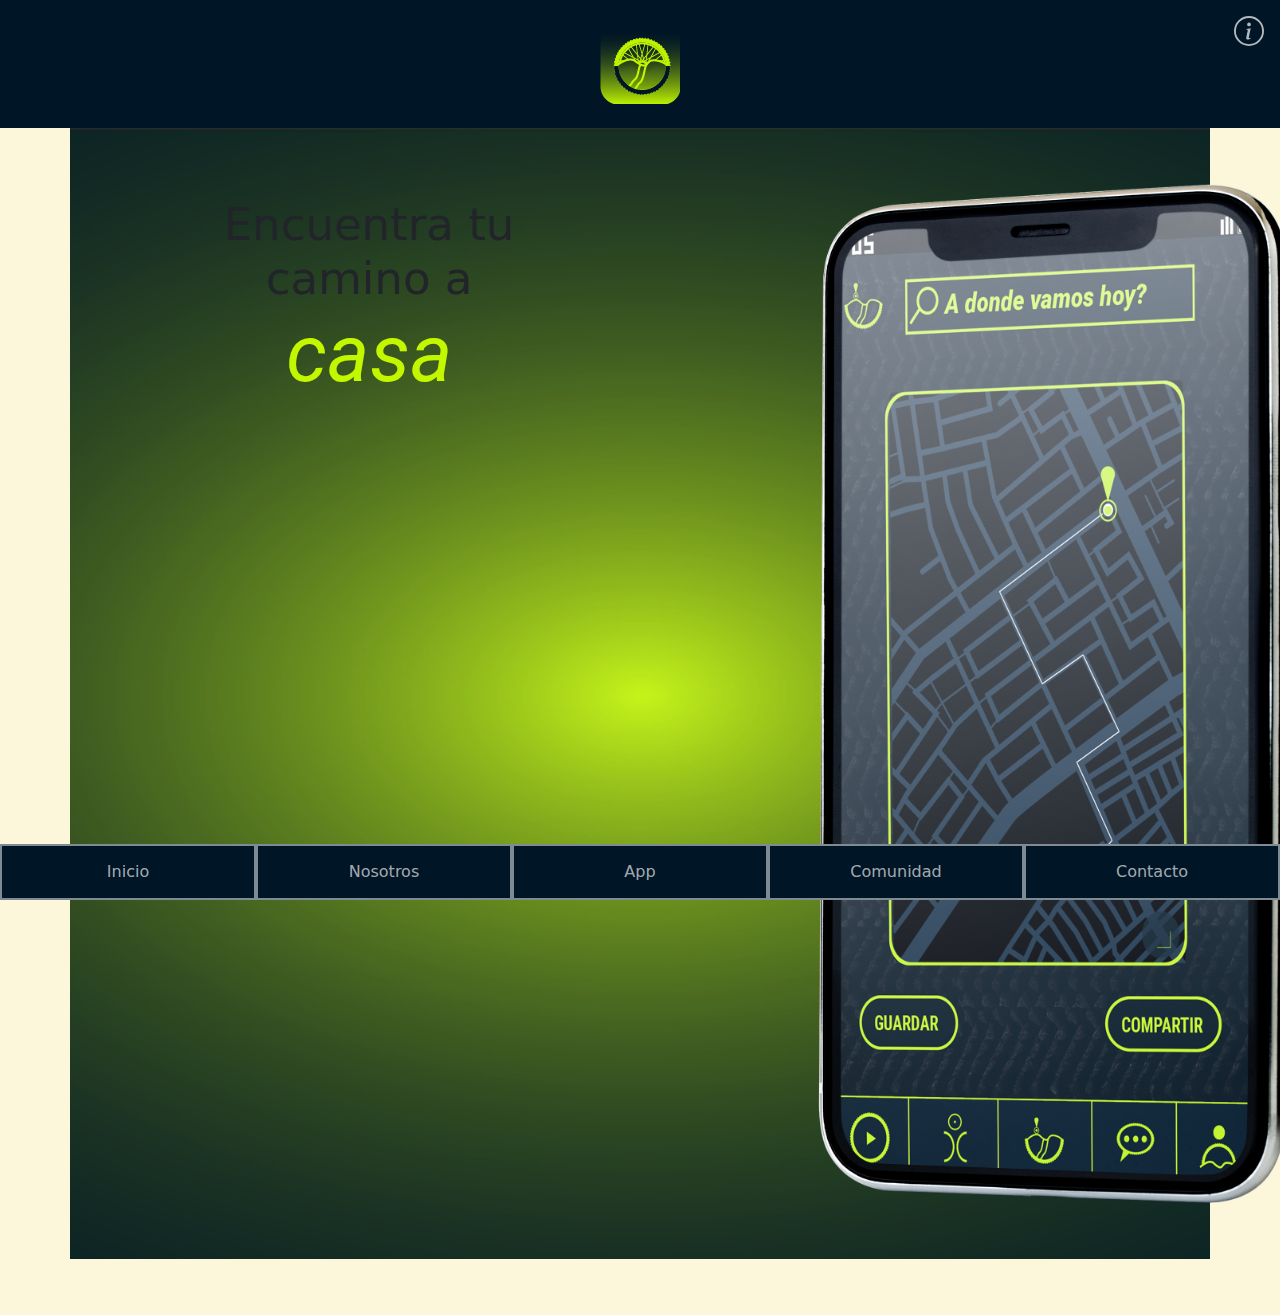
==== app/index.html @ 3211eb98 "Add files via upload" ====
<!DOCTYPE html>
<html lang="es">

<head>
    <meta charset="UTF-8">
    <meta name="viewport" content="width=device-width, initial-scale=1.0">
    <title>Benjamin Miguens</title>

    <link rel="stylesheet" href="css/bootstrap.css">
    <link rel="stylesheet" href="css/styles.css">
    <link rel="preconnect" href="https://fonts.googleapis.com">
    <link rel="preconnect" href="https://fonts.gstatic.com" crossorigin>
    <link href="https://fonts.googleapis.com/css2?family=Playfair+Display:wght@400;700&display=swap" rel="stylesheet">
</head>

<body>

    <header class="container-fluid bg-header py-4">
        <h1 id="logo">AllRIde</h1>
        <a href="#" id="info" data-bs-toggle="modal" data-bs-target="#datos">
            <svg xmlns="http://www.w3.org/2000/svg" width="30" height="30" fill="currentColor" class="bi bi-info-circle"
                viewBox="0 0 16 16">
                <path d="M8 15A7 7 0 1 1 8 1a7 7 0 0 1 0 14zm0 1A8 8 0 1 0 8 0a8 8 0 0 0 0 16z" />
                <path
                d="m8.93 6.588-2.29.287-.082.38.45.083c.294.07.352.176.288.469l-.738 3.468c-.194.897.105 1.319.808 1.319.545 0 1.178-.252 1.465-.598l.088-.416c-.2.176-.492.246-.686.246-.275 0-.375-.193-.304-.533L8.93 6.588zM9 4.5a1 1 0 1 1-2 0 1 1 0 0 1 2 0z" />
            </svg>
        </a>

        <nav class="navbar navbar-expand fixed-bottom" data-bs-theme="dark">
            <div class="container-fluid">
                <div class="collapse navbar-collapse" id="barra">
                    <ul class="navbar-nav ms-auto text-center">
                        <li class="nav-item">
                            <a class="nav-link" href="#inicio">Inicio</a>
                        </li>
                        <li class="nav-item">
                            <a class="nav-link" href="#nosotros">Nosotros</a>
                        </li>
                        <li class="nav-item">
                            <a class="nav-link " href="#app">App</a>
                        </li>
                        <li class="nav-item">
                            <a class="nav-link" href="#comu">Comunidad</a>
                        </li>
                        <li class="nav-item">
                            <a class="nav-link" href="#contact">Contacto</a>
                        </li>
                    </ul>
                </div>
            </div>
        </nav>
    </header>

    <span id="nosotros" class="ancla"></span>
    <section class="act container-lg p-4 bg1">
        <div class="col-md m-md-3">
            <div class="row">
            <div class="texto2 col-12 col-md-12 col-lg-6">
                <h1>¿Que es AllRide?</h1>
                <h2>AllRide es una app destinada desde ciclistas novatos hasta los
                    mas experimentados. Permite al usario seguir rutas,
                    crear nuevas, compartilas y hablar con una la comunidad
                    de ciclistas dispuestos a compartir experiencias y su pasión.
                    Incluye, mapas, videos de ayuda y mantenimiento,
                    información y el usuario podrá tener un perfil
                    personalizado con los kilometros recorridos y sus
                    recorridos ya realizados.</h2>
            </div>
            
            <div class="col-12 col-md-12 col-lg-6">
                <img src="../imagenes/Mano.png" alt="hombre 2" class="img2 img-fluid mb-3">
            </div>
        </div>
        
        </div>
    </section>

    <span id="app" class="ancla"></span>
    <section class="active container-lg p-4 bg2">
        <div class="row justify-content-center">
            <div class="col-12 col-md-12 col-lg-12">
            <div class="row">   
                <div class="col-md m-md-3">
                    <div class="row">
                    <div class="texto2 col-12 col-md-12 col-lg-12">
                        <h2>En AllRide usted podrá recorrer caminos, sea en tierra o asfalto, puede
                            elegir dentro de los caminos guardados en el mapa o trazar nuevos. Inicie
                            sesión para guardar su progreso a lo largo de su carrera como ciclista y
                            comparta este hermoso deporte con gente con su misma pasión.</h2>
                    </div>
                    
                    <div class="col-12 col-md-12 col-lg-12">
                        <img src="../imagenes/baraja.png" alt="baraja" class="img3 img-fluid mb-3">
                    </div>
                </div>
                
                </div>
            </div>
        </div>
        </div>
    </section>
    <span id="comu" class="ancla"></span>
    <section class="comidas container-lg p-4 bg1">
        <div class="row justify-content-center">
            <div class="col-12 col-md-12 col-lg-12">
            <div class="row">   
                <div class="col-md m-md-3">
                    <div class="row">
                    <div class="texto2 col-12 col-md-12 col-lg-12">
                        <h2>En Allride se espera juntar una comunidad de amantes del ciclismo
                            sin importar la rama a la cual pertenezcan, ya sea si amas el ciclismo de
                            montaña o en el asfalto, sin importar el tipo de bicicleta o equipo que usted
                            posea, todos son libres de disfrutar el deporte que nos llevó a crear esta
                            aplicación. Tambien habra un apartado donde los usuarios podrán compartir
                            turoriales donde se enseñe sobre todo tipo de cosas relacionadas al ciclismo.</h2>
                    </div>
                    
                    <div class="col-12 col-md-6 col-lg-6">
                        <img src="../imagenes/comu.png" alt="comunidad" class="img4 img-fluid mb-3">
                    </div>
                    <div class="col-12 col-md-6 col-lg-6">
                        <img src="../imagenes/video.png" alt="video" class="img4 img-fluid mb-3">
                    </div>
                </div>
                
                </div>
            </div>
        </div>
        </div>
    </section>

    <span id="contact" class="ancla"></span>
    <section class="formu container-lg p-4 bg2">
        <div class="row">
            <div class="col-12 col-md-12 col-lg-12">
        <div class="row justify-content-center">
            <div class="col-md-12">
                <div class="txtContact">
                <h1>
                    Siguenos en nuestras redes para estar al tanto de nuestras actualizaciones y eventos!
                </h1>
                <h3>
                    Por cualquier consulta tambien usted puede enviarnos un mail. Nos vemos en el camino!
                </h3>
                </div>
                <div class="row mb-3">
                    <div class="col"></div>
                    <div class="formCent col-12 mb-5">
                    <form class="formulario" action="https://formsubmit.co/benjamin.miguens@davinci.edu.ar" method="POST">
                    <h2 class="titleContact">Contacto</h2>
                    <div class="imput">
                        <input class="txt" type="text" name="name" id="name" placeholder="Nombre">
            
                        <input class="txt" type="tel" name="phone" id="phone" placeholder="Telefono">

                        <input class="txt" type="email" name="email" id="email" placeholder="Email">
            
                        <textarea class="txt" name="message" id="message" cols="30" rows="5" placeholder="Mensaje"></textarea>
            
                        <input class="txt" class="btn" type="submit" value="Enviar">
            
                        <input class="txt" type="hidden" name="_next" value="https://benja-m.github.io/AllRide/app/index.html">
                        <input class="txt" type="hidden" name="_captcha" value="false">
                    </div>
                    </form>
                    </div>
                </div>
                <div class="row ms-4">
                    <div class="card-size col-10 col-md-5 col-lg-3 card m-4 ml-6">
                        <a href="https://www.facebook.com/" target="_blank"> 
                                <img src="../imagenes/facebook.png" alt="facebook" class="img-fluid">
                            </a>
                    </div>
                    <div class="card-size col-10 col-md-5 col-lg-3 card m-4">
                        <a href="https://www.instagram.com/" target="_blank"> 
                                <img src="../imagenes/instagram.png" alt="insta" class="img-fluid">
                        </a>
                    </div>
                    <div class="card-size col-10 col-md-5 col-lg-3 card m-4">
                        <a href="https://twitter.com/" target="_blank"> 
                                <img src="../imagenes/X.jpg" alt="twitter" class="img-fluid">
                        </a>
                        </div>
                    </div>
                
            </div>
            </div>
        </div>
    </div>
    </div>
    </section>
    
    <span id="inicio" class="ancla"></span>
    <section class="present container-lg p-4 bg2">

        <div class="row">   
            <div class="col-md m-md-3">
                <div class="row">
                    <div class="texto1 col-12 col-md-12 col-lg-6">
                        <figure>
                            <figcaption>
                                <h2>Encuentra tu  </h2>
                                <h2>camino a</h2>
                                <h2 class="casas">casa</h2>
                        </figcaption>

                        </figure>
                    </div>
                
                <div class="col-12 col-md-12 col-lg-6">
                    <img src="../imagenes/home.png" alt="hombre 1" class="img1 img-fluid mb-3">
                </div>
            </div>
            
            </div>
        </div>
    </section>
    


    <div class="modal fade" id="datos" tabindex="-1" aria-labelledby="datosLabel" aria-hidden="true">
        <div class="modal-dialog modal-dialog-centered">
            <div class="modal-content bg-dark text-white">
                <div class="modal-header">
                    <button type="button" class="btn-close text-white" data-bs-dismiss="modal" aria-label="Close"></button>
                </div>
                <div class="modal-body">
                    <ul class="m-0 p-0">
                        <li class="h1">Escuela Da Vinci</li>
                        <li class="h4">Maquetado y Desarrollo Web</li>
                        <li>PWA de ejemplo con fines académicos</li>
                    </ul>
                </div>
            </div>
        </div>
    </div>

    <script src="js/bootstrap.bundle.min.js"></script>

</body>

</html>
---- app/css/styles.css ----
body {
    background-color: #FCF6DB;
}

@font-face{
    font-family: Dessert;
    src: url('../Fonts/DessertScript.otf');
}

@font-face{
    font-family: Roboto;
    src: url('../Fonts/Roboto-Regular.ttf');
}

@font-face{
    font-family: RobotoI;
    src: url('../Fonts/Roboto-Italic.ttf');
}
.bg1 {
    background-color: #b9e3f3;
}

.bg2 {
    background-color: white;
}

.bg-header, nav {
    background-color: #001525;
}

#logo {
    width: 80px;
    height: 80px;
    font-size: 0;
    background: url("../imagenes/logo.png");
    background-repeat: no-repeat;
    margin: auto;
}

.present{
    background-image: url("../imagenes/back1.png");
    background-repeat: no-repeat;
    background-position: center;
    background-size: cover;
}

.act{
    background-image: url("../imagenes/back2.png");
    background-position: center;
    background-size: cover;
}

.active{
    background-image: url("../imagenes/back3.png");
    background-repeat: no-repeat;
    background-position: center;
    background-size: cover;
}

.comidas{
    background-image: url("../imagenes/back4.png");
    background-repeat: no-repeat;
    background-position: center;
    background-size: cover;
}

.formu{
    background-image: url("../imagenes/back5.png");
    background-repeat: no-repeat;
    background-position: center;
    background-size: cover;
}

.texto1{
    margin-top: 30px;
    
}

.casas{
    
    font-family: RobotoI !important; 
    color:#C2F700 !important;
    font-size: 80px !important;
    
}

.texto1 h1{
    color:#EFEA50;
    font-size: 100px;
    margin-left: 20%;
}
.texto1 h2{
    font-size: 45px;
    margin: 0;
    text-align: center;
}
.texto1 p{
    font-size: 150px;
    margin-left: 15%;

}

.texto2 h1{
    color: #C2F700;
    font-family: Dessert;
    font-size: 3.2rem;
    text-align: center;
}

.texto2 h2{
    color: white;
}

.img1{
    margin-left: 140px;
}

.img2{
    margin-left: 80px;
    height: 500px;
}

.img4{
    margin-left: 90px;
    height: 350px;
}

.txtContact{
    color: white;
}

#info {
    position: absolute;
    top: 16px;
    right: 16px;
    color: rgba(255, 255, 255, .7);
}

.card-size{
    padding: 0;
    max-width: 20%;
    align-items: center;
    border-color: transparent;
    background-color: transparent;
}


.navbar-nav {
    width: 100%;
    background: none;
    flex-wrap: nowrap;
}

.navbar {
    padding: 0;
}

.navbar > .container-fluid {
    padding: 0;
}



.nav-item {
    flex: 1;
    padding: 0;
    display: flex;
}

.nav-link {
    background-color: none;
    text-align: center;
    border: 2px solid rgba(255, 255, 255, .5);
    flex: 1;
    display: flex;
    align-items: center;
    justify-content: center;
    height: 3.5rem;
}

.ancla {
    position: relative;
    top: -4.5rem;
}



section {
    display: none;
    margin-bottom: 3.5rem;
}



section:last-of-type {
    display: block;
}



#inicio:target ~ section, #app:target ~ section, #nosotros:target ~ section, #comu:target ~ section, #contact:target ~ section {
    display: none;
}


span:target + section {
    display: block !important;
}

.bg-titulo {
    padding: 0 1.5rem;
    color: rgba(255, 255, 255, .8);
    margin-bottom: 1.5rem;
    position: relative;
    margin-left: -1.5rem;
    margin-right: -1.5rem;
    padding-left: 90px;
    line-height: 4.3rem;
    border-bottom: 8px solid rgba(0, 0, 0, 0.4);
}

.formulario{
    padding: 20px 25px;
    box-shadow: 0 0 20px rgba(0, 0, 0, 0.2);
    background-color: #00152579;
    border-radius: 20px;
    text-align: center;
    width: 520%;
}

.txtContact{
    text-align: center;
}

.imput{
    display: flex;
    flex-direction: column;
    text-align: left;
}

.titleContact{
    font-family: Dessert;
    color: #c2f700;
    font-size: 35px;
}

.imput input, .imput textarea{
    background-color: #0015259e;
}

.txt{
    padding: 17px 25px;
    border-radius: 25px;
    margin-bottom: 20px;
    border: 2px solid ;
    color: #283629;
    outline: none;

}

.btn{
    font-size: 16px;
    color: azure;
    border: 0;
    border-radius: 25px;
    box-shadow: 0 0 20px rgba(25, 254, 0, 0.4);
    cursor:pointer;
}

@media(max-width:991px){


    .formulario{
        padding: 50px 30px;
        width: 100%;

    }

    .txt{
        padding:15px;
    }
}

@media screen and (min-width: 320px) and (max-width: 575px){

    .img1{
            height: 350px;
            display: block;
            margin-left: auto;
            margin-right: auto;
    }
    .img2{
        height: 350px;
    display: block;
    margin-left: auto;
    margin-right: auto;
    }
    .img3{
        width: 170px;
        display: block;
        margin-left: auto;
        margin-right: auto;
    }
    .texto1{
        margin: 0;
    }

    .texto1 h1{
        font-size: 70px;
        text-align: center;
        margin: 0;
    }
    
    .texto1 h2{
        font-size: 40px;
        text-align: center;
    }
    
    .texto1 p{
        font-size: 120px;
        text-align: center;
        margin: 0;
    }
    .navbar-expand .navbar-nav .nav-link{
        padding: 0;
    }

    .card-size{
        max-width: 15%;
    }
    .ms-4{
        margin-left: -12px !important;
        justify-content: center;
    }
    .card-sizes{
        max-width: 100%;
    }
}

#datos .modal-body {
    padding-top: 0;
    padding-bottom: 50px;
}

#datos .modal-header {
    border: none;
}

#datos .btn-close {
    background: transparent url("data:image/svg+xml,%3csvg xmlns='http://www.w3.org/2000/svg' viewBox='0 0 16 16' fill='white'%3e%3cpath d='M.293.293a1 1 0 011.414 0L8 6.586 14.293.293a1 1 0 111.414 1.414L9.414 8l6.293 6.293a1 1 0 01-1.414 1.414L8 9.414l-6.293 6.293a1 1 0 01-1.414-1.414L6.586 8 .293 1.707a1 1 0 010-1.414z'/%3e%3c/svg%3e") center/1em auto no-repeat;
    border: 0;
}

#datos ul {
    list-style: none;
    text-align: center;
}
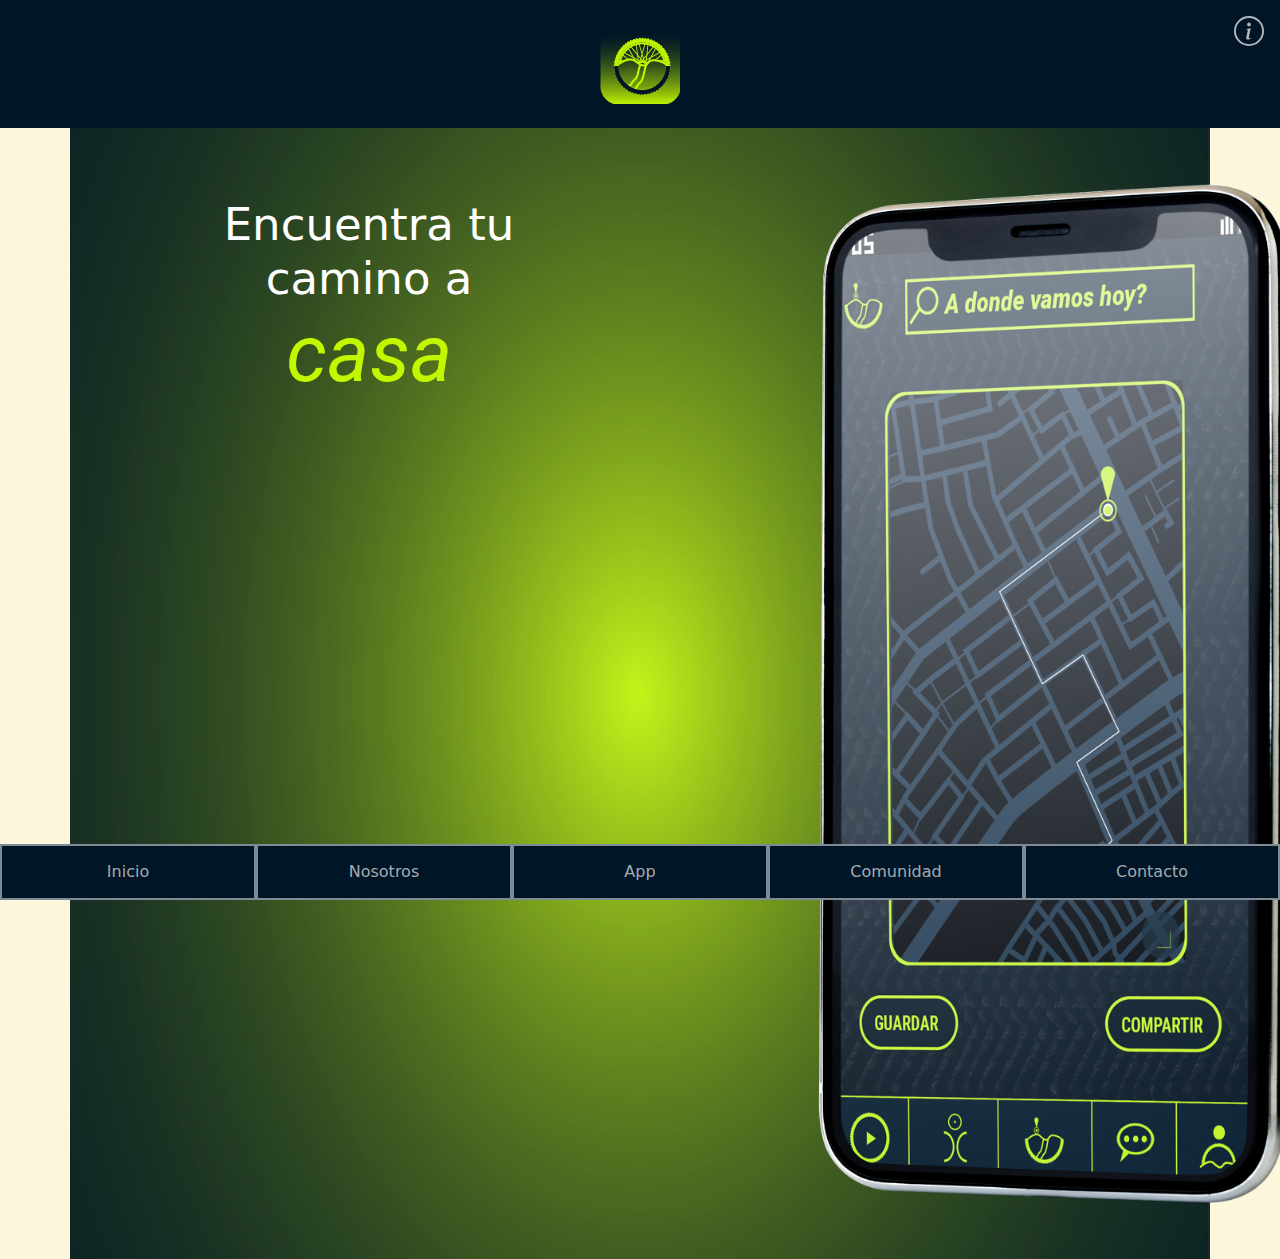
==== commit 1494c90d: "Add files via upload" ====
--- a/app/index.html
+++ b/app/index.html
@@ -68,7 +68,7 @@
             </div>
             
             <div class="col-12 col-md-12 col-lg-6">
-                <img src="../imagenes/Mano.png" alt="hombre 2" class="img2 img-fluid mb-3">
+                <img src="./img/manoApp.png" alt="hombre 2" class="img2 img-fluid mb-3">
             </div>
         </div>
         
@@ -90,7 +90,7 @@
                     </div>
                     
                     <div class="col-12 col-md-12 col-lg-12">
-                        <img src="../imagenes/baraja.png" alt="baraja" class="img3 img-fluid mb-3">
+                        <img src="./img/barajaApp.png" alt="baraja" class="img3 img-fluid mb-3">
                     </div>
                 </div>
                 
@@ -116,10 +116,10 @@
                     </div>
                     
                     <div class="col-12 col-md-6 col-lg-6">
-                        <img src="../imagenes/comu.png" alt="comunidad" class="img4 img-fluid mb-3">
+                        <img src="./img/comuApp.png" alt="comunidad" class="img4 img-fluid mb-3">
                     </div>
                     <div class="col-12 col-md-6 col-lg-6">
-                        <img src="../imagenes/video.png" alt="video" class="img4 img-fluid mb-3">
+                        <img src="./img/videoApp.png" alt="video" class="img4 img-fluid mb-3">
                     </div>
                 </div>
                 
@@ -168,17 +168,17 @@
                 <div class="row ms-4">
                     <div class="card-size col-10 col-md-5 col-lg-3 card m-4 ml-6">
                         <a href="https://www.facebook.com/" target="_blank"> 
-                                <img src="../imagenes/facebook.png" alt="facebook" class="img-fluid">
+                                <img src="./img/facebookApp.png" alt="facebook" class="img-fluid">
                             </a>
                     </div>
                     <div class="card-size col-10 col-md-5 col-lg-3 card m-4">
                         <a href="https://www.instagram.com/" target="_blank"> 
-                                <img src="../imagenes/instagram.png" alt="insta" class="img-fluid">
+                                <img src="./img/instagramApp.png" alt="insta" class="img-fluid">
                         </a>
                     </div>
                     <div class="card-size col-10 col-md-5 col-lg-3 card m-4">
                         <a href="https://twitter.com/" target="_blank"> 
-                                <img src="../imagenes/X.jpg" alt="twitter" class="img-fluid">
+                                <img src="./img/XApp.jpg" alt="twitter" class="img-fluid">
                         </a>
                         </div>
                     </div>
@@ -199,8 +199,8 @@
                     <div class="texto1 col-12 col-md-12 col-lg-6">
                         <figure>
                             <figcaption>
-                                <h2>Encuentra tu  </h2>
-                                <h2>camino a</h2>
+                                <h2 class="txtApp">Encuentra tu  </h2>
+                                <h2 class="txtApp">camino a</h2>
                                 <h2 class="casas">casa</h2>
                         </figcaption>
 
@@ -208,7 +208,7 @@
                     </div>
                 
                 <div class="col-12 col-md-12 col-lg-6">
-                    <img src="../imagenes/home.png" alt="hombre 1" class="img1 img-fluid mb-3">
+                    <img src="./img/homeApp.png" alt="hombre 1" class="img1 img-fluid mb-3">
                 </div>
             </div>
             
--- a/app/css/styles.css
+++ b/app/css/styles.css
@@ -32,40 +32,41 @@
     width: 80px;
     height: 80px;
     font-size: 0;
-    background: url("../imagenes/logo.png");
+    background: url("../img/logoApp.png");
     background-repeat: no-repeat;
     margin: auto;
 }
 
 .present{
-    background-image: url("../imagenes/back1.png");
-    background-repeat: no-repeat;
-    background-position: center;
-    background-size: cover;
+    background-image: url("../img/back1App.png");
+    background-repeat: no-repeat;
+    background-position: center;
+    background-size: cover;
+    height: 100%;
 }
 
 .act{
-    background-image: url("../imagenes/back2.png");
+    background-image: url("../img/back2App.png");
     background-position: center;
     background-size: cover;
 }
 
 .active{
-    background-image: url("../imagenes/back3.png");
+    background-image: url("../img/back3App.png");
     background-repeat: no-repeat;
     background-position: center;
     background-size: cover;
 }
 
 .comidas{
-    background-image: url("../imagenes/back4.png");
+    background-image: url("../img/back4App.png");
     background-repeat: no-repeat;
     background-position: center;
     background-size: cover;
 }
 
 .formu{
-    background-image: url("../imagenes/back5.png");
+    background-image: url("../img/back5App.png");
     background-repeat: no-repeat;
     background-position: center;
     background-size: cover;
@@ -74,6 +75,10 @@
 .texto1{
     margin-top: 30px;
     
+}
+
+.txtApp{
+    color: white;
 }
 
 .casas{
@@ -187,7 +192,6 @@
 
 section {
     display: none;
-    margin-bottom: 3.5rem;
 }
 
 
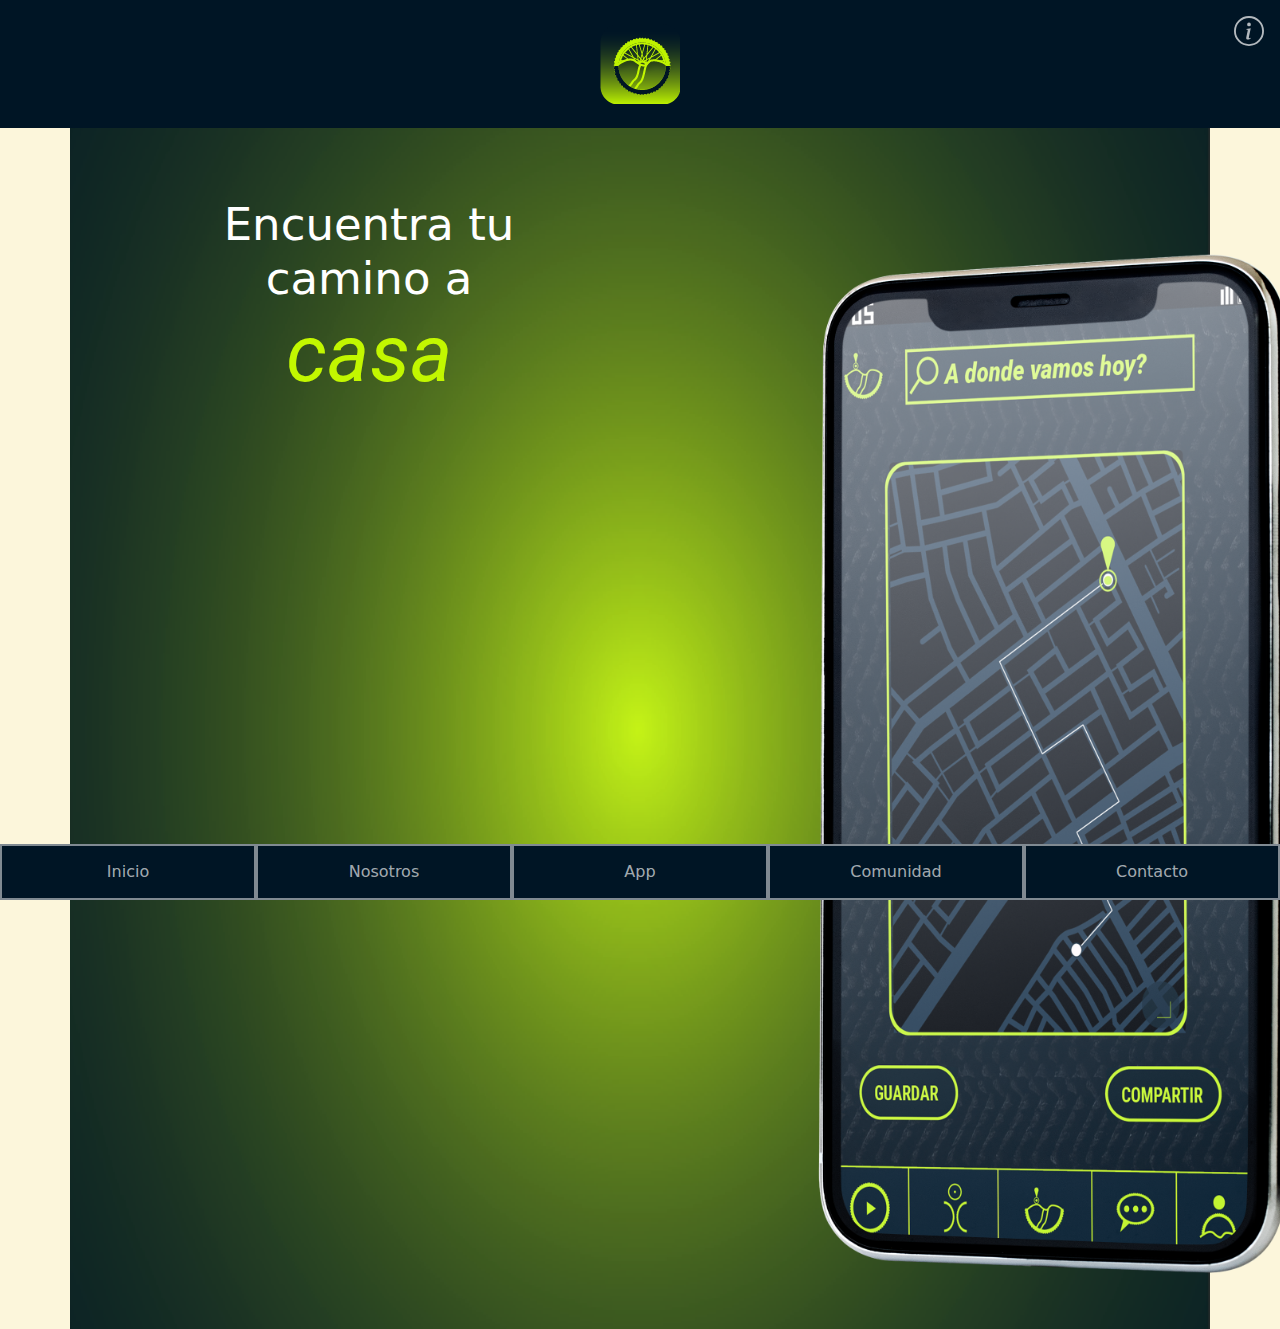
==== commit 00f62de0: "Add files via upload" ====
--- a/app/index.html
+++ b/app/index.html
@@ -168,17 +168,17 @@
                 <div class="row ms-4">
                     <div class="card-size col-10 col-md-5 col-lg-3 card m-4 ml-6">
                         <a href="https://www.facebook.com/" target="_blank"> 
-                                <img src="./img/facebookApp.png" alt="facebook" class="img-fluid">
+                            <img src="./img/facebookApp.png" alt="facebook" class="img-fluid">
                             </a>
                     </div>
                     <div class="card-size col-10 col-md-5 col-lg-3 card m-4">
                         <a href="https://www.instagram.com/" target="_blank"> 
-                                <img src="./img/instagramApp.png" alt="insta" class="img-fluid">
+                            <img src="./img/instagramApp.png" alt="insta" class="img-fluid">
                         </a>
                     </div>
                     <div class="card-size col-10 col-md-5 col-lg-3 card m-4">
                         <a href="https://twitter.com/" target="_blank"> 
-                                <img src="./img/XApp.jpg" alt="twitter" class="img-fluid">
+                            <img src="./img/XApp.jpg" alt="twitter" class="img-fluid">
                         </a>
                         </div>
                     </div>
--- a/app/css/styles.css
+++ b/app/css/styles.css
@@ -15,13 +15,6 @@
 @font-face{
     font-family: RobotoI;
     src: url('../Fonts/Roboto-Italic.ttf');
-}
-.bg1 {
-    background-color: #b9e3f3;
-}
-
-.bg2 {
-    background-color: white;
 }
 
 .bg-header, nav {
@@ -108,8 +101,8 @@
 .texto2 h1{
     color: #C2F700;
     font-family: Dessert;
-    font-size: 3.2rem;
-    text-align: center;
+font-size: 3.2rem;
+text-align: center;
 }
 
 .texto2 h2{
@@ -118,6 +111,7 @@
 
 .img1{
     margin-left: 140px;
+    margin-top: 70px;
 }
 
 .img2{
@@ -126,8 +120,9 @@
 }
 
 .img4{
-    margin-left: 90px;
-    height: 350px;
+    margin-bottom: 40px;
+    margin-left: 50px;
+    height: 500px;
 }
 
 .txtContact{
@@ -224,7 +219,7 @@
 }
 
 .formulario{
-    padding: 20px 25px;
+    
     box-shadow: 0 0 20px rgba(0, 0, 0, 0.2);
     background-color: #00152579;
     border-radius: 20px;
@@ -250,6 +245,7 @@
 
 .imput input, .imput textarea{
     background-color: #0015259e;
+    color: #c2f700;
 }
 
 .txt{
@@ -275,35 +271,36 @@
 
 
     .formulario{
-        padding: 50px 30px;
-        width: 100%;
+    width: 100%;
 
     }
 
     .txt{
-        padding:15px;
+    padding:15px;
     }
 }
 
 @media screen and (min-width: 320px) and (max-width: 575px){
 
     .img1{
-            height: 350px;
-            display: block;
-            margin-left: auto;
-            margin-right: auto;
-    }
-    .img2{
-        height: 350px;
+    height: 350px;
     display: block;
     margin-left: auto;
     margin-right: auto;
     }
+    .img2{
+    height: 350px;
+    display: block;
+    margin-left: auto;
+    margin-right: auto;
+    }
     .img3{
-        width: 170px;
-        display: block;
-        margin-left: auto;
-        margin-right: auto;
+    margin-top: 50px;
+    margin-bottom: 30px;
+    height: 270px;
+    display: block;
+    margin-left: auto;
+    margin-right: auto;
     }
     .texto1{
         margin: 0;
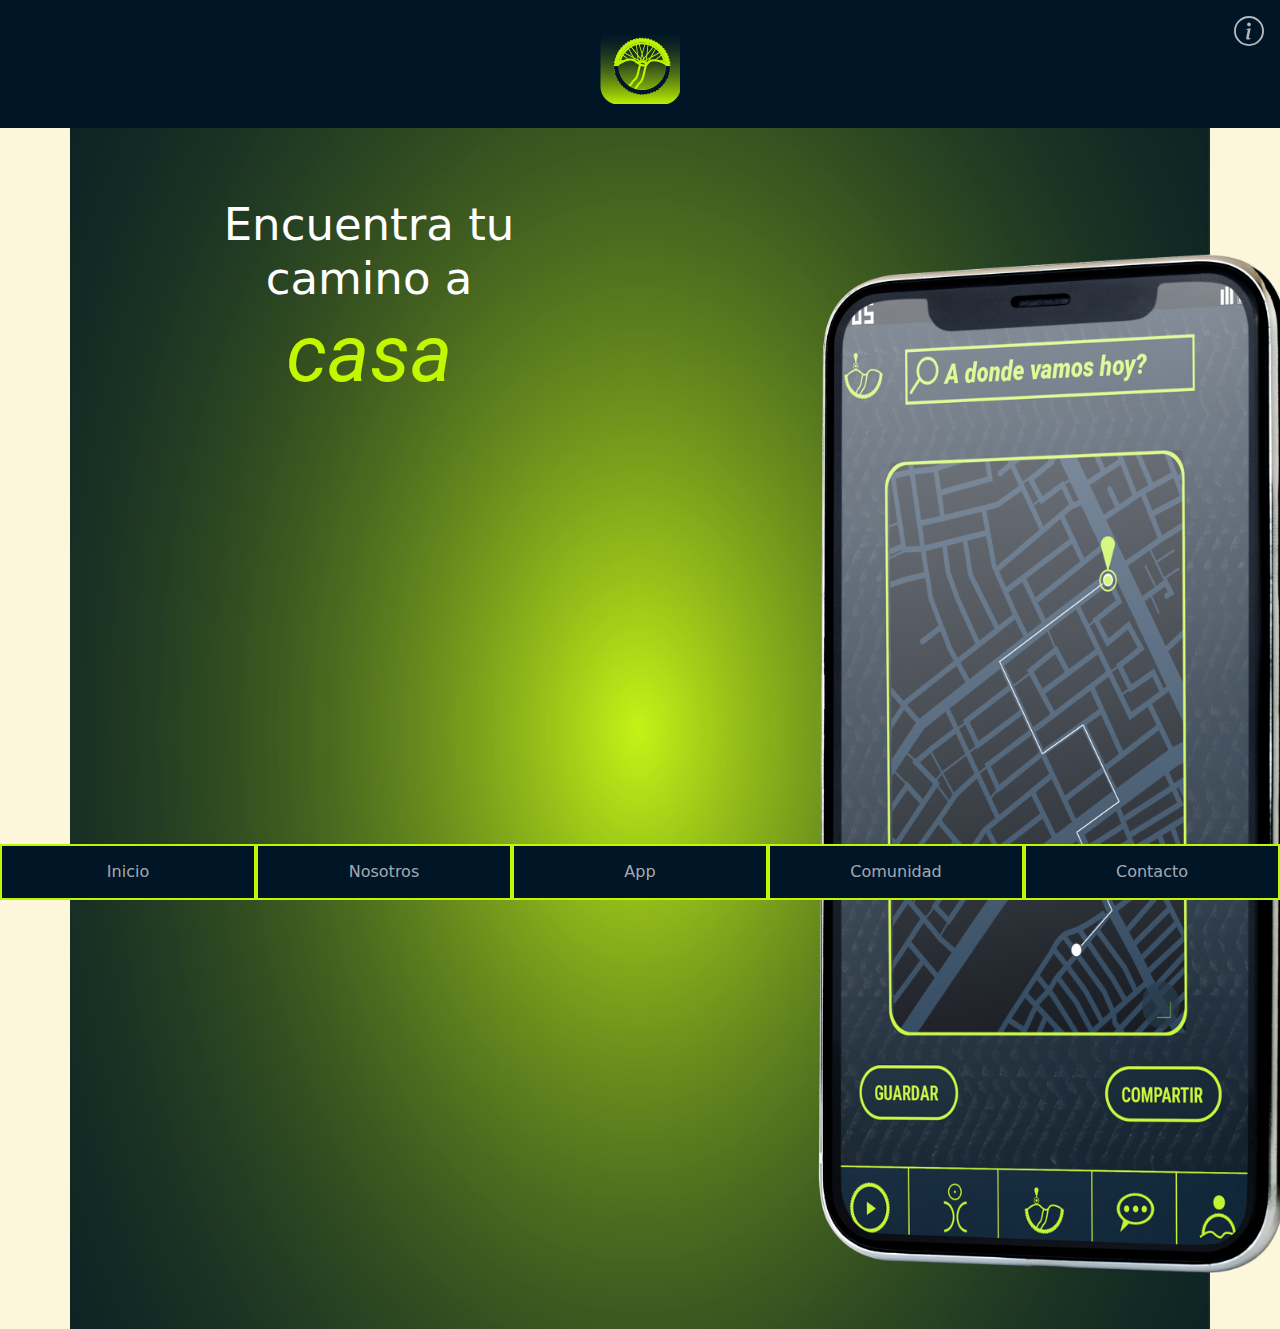
==== commit e9230b41: "Add files via upload" ====
--- a/app/index.html
+++ b/app/index.html
@@ -61,8 +61,8 @@
                     mas experimentados. Permite al usario seguir rutas,
                     crear nuevas, compartilas y hablar con una la comunidad
                     de ciclistas dispuestos a compartir experiencias y su pasión.
-                    Incluye, mapas, videos de ayuda y mantenimiento,
-                    información y el usuario podrá tener un perfil
+                    Incluye mapas, videos de ayuda y mantenimiento,
+                    información variada sobre el ciclismo y el usuario podrá tener un perfil
                     personalizado con los kilometros recorridos y sus
                     recorridos ya realizados.</h2>
             </div>
@@ -83,9 +83,9 @@
                 <div class="col-md m-md-3">
                     <div class="row">
                     <div class="texto2 col-12 col-md-12 col-lg-12">
-                        <h2>En AllRide usted podrá recorrer caminos, sea en tierra o asfalto, puede
-                            elegir dentro de los caminos guardados en el mapa o trazar nuevos. Inicie
-                            sesión para guardar su progreso a lo largo de su carrera como ciclista y
+                        <h2>En AllRide usted podrá recorrer caminos por tierra o asfalto, puede
+                            elegir entre de los caminos guardados en el mapa o trazar nuevos. Inicie
+                            sesión para guardar su progreso a lo largo de su camino como ciclista y
                             comparta este hermoso deporte con gente con su misma pasión.</h2>
                     </div>
                     
@@ -108,8 +108,8 @@
                     <div class="row">
                     <div class="texto2 col-12 col-md-12 col-lg-12">
                         <h2>En Allride se espera juntar una comunidad de amantes del ciclismo
-                            sin importar la rama a la cual pertenezcan, ya sea si amas el ciclismo de
-                            montaña o en el asfalto, sin importar el tipo de bicicleta o equipo que usted
+                            sin importar la rama a la cual pertenezcan, ya sea si ama el ciclismo de
+                            montaña o el del asfalto, sin importar el tipo de bicicleta o equipo que usted
                             posea, todos son libres de disfrutar el deporte que nos llevó a crear esta
                             aplicación. Tambien habra un apartado donde los usuarios podrán compartir
                             turoriales donde se enseñe sobre todo tipo de cosas relacionadas al ciclismo.</h2>
@@ -144,7 +144,6 @@
                 </h3>
                 </div>
                 <div class="row mb-3">
-                    <div class="col"></div>
                     <div class="formCent col-12 mb-5">
                     <form class="formulario" action="https://formsubmit.co/benjamin.miguens@davinci.edu.ar" method="POST">
                     <h2 class="titleContact">Contacto</h2>
@@ -165,7 +164,7 @@
                     </form>
                     </div>
                 </div>
-                <div class="row ms-4">
+                <div class="Social row ms-4">
                     <div class="card-size col-10 col-md-5 col-lg-3 card m-4 ml-6">
                         <a href="https://www.facebook.com/" target="_blank"> 
                             <img src="./img/facebookApp.png" alt="facebook" class="img-fluid">
--- a/app/css/styles.css
+++ b/app/css/styles.css
@@ -75,11 +75,9 @@
 }
 
 .casas{
-    
     font-family: RobotoI !important; 
     color:#C2F700 !important;
     font-size: 80px !important;
-    
 }
 
 .texto1 h1{
@@ -99,8 +97,8 @@
 }
 
 .texto2 h1{
-    color: #C2F700;
-    font-family: Dessert;
+color: #C2F700;
+font-family: Dessert;
 font-size: 3.2rem;
 text-align: center;
 }
@@ -170,7 +168,7 @@
 .nav-link {
     background-color: none;
     text-align: center;
-    border: 2px solid rgba(255, 255, 255, .5);
+    border: 2px solid #C2F700;
     flex: 1;
     display: flex;
     align-items: center;
@@ -219,12 +217,15 @@
 }
 
 .formulario{
-    
     box-shadow: 0 0 20px rgba(0, 0, 0, 0.2);
     background-color: #00152579;
     border-radius: 20px;
     text-align: center;
     width: 520%;
+}
+
+.Social{
+    margin-bottom: 40px;
 }
 
 .txtContact{
@@ -271,6 +272,7 @@
 
 
     .formulario{
+    padding: 50px 30px;
     width: 100%;
 
     }
@@ -303,13 +305,13 @@
     margin-right: auto;
     }
     .texto1{
-        margin: 0;
+    margin: 0;
     }
 
     .texto1 h1{
-        font-size: 70px;
-        text-align: center;
-        margin: 0;
+    font-size: 70px;
+    text-align: center;
+    margin: 0;
     }
     
     .texto1 h2{
@@ -318,23 +320,23 @@
     }
     
     .texto1 p{
-        font-size: 120px;
-        text-align: center;
-        margin: 0;
+    font-size: 120px;
+    text-align: center;
+    margin: 0;
     }
     .navbar-expand .navbar-nav .nav-link{
-        padding: 0;
+    padding: 0;
     }
 
     .card-size{
-        max-width: 15%;
+    max-width: 15%;
     }
     .ms-4{
-        margin-left: -12px !important;
-        justify-content: center;
+    margin-left: -12px !important;
+    justify-content: center;
     }
     .card-sizes{
-        max-width: 100%;
+    max-width: 100%;
     }
 }
 
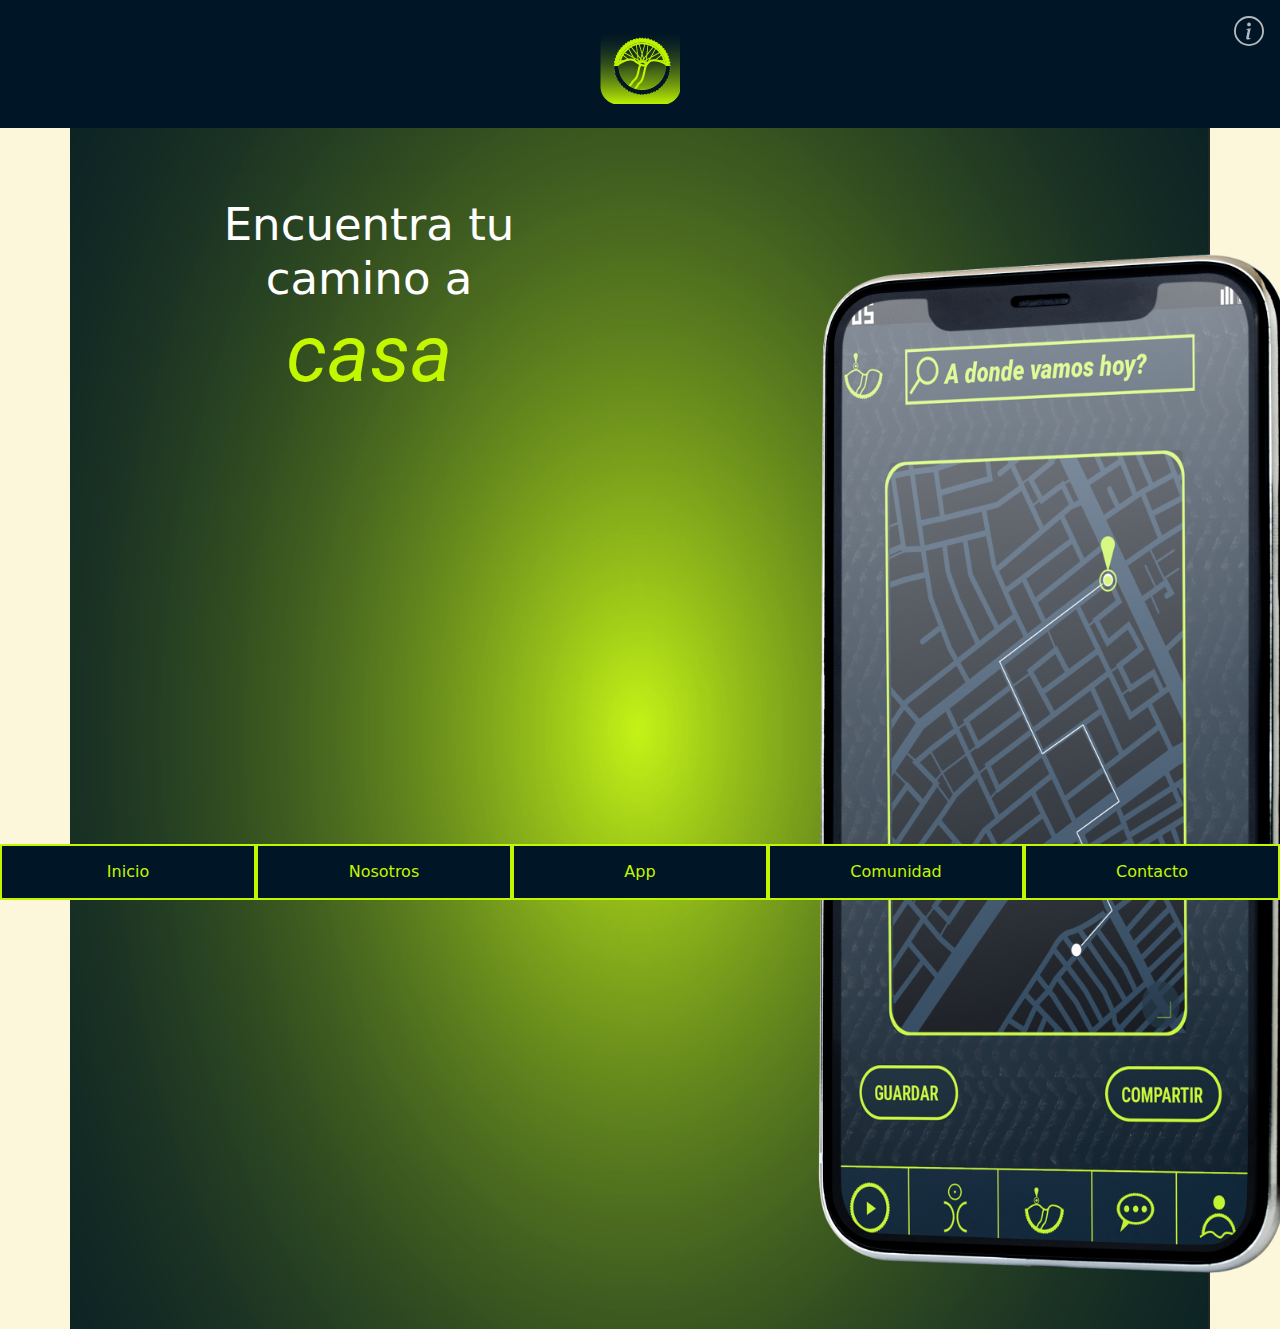
==== commit 511dd1ed: "Add files via upload" ====
--- a/app/index.html
+++ b/app/index.html
@@ -115,11 +115,13 @@
                             turoriales donde se enseñe sobre todo tipo de cosas relacionadas al ciclismo.</h2>
                     </div>
                     
-                    <div class="col-12 col-md-6 col-lg-6">
-                        <img src="./img/comuApp.png" alt="comunidad" class="img4 img-fluid mb-3">
-                    </div>
-                    <div class="col-12 col-md-6 col-lg-6">
-                        <img src="./img/videoApp.png" alt="video" class="img4 img-fluid mb-3">
+                    <div class="row dualimg">
+                        <div class="col-12 col-md-6 col-lg-6">
+                            <img src="./img/comuApp.png" alt="comunidad" class="img4 img-fluid mb-3">
+                        </div>
+                        <div class="col-12 col-md-6 col-lg-6">
+                            <img src="./img/videoApp.png" alt="video" class="img4 img-fluid mb-3">
+                        </div>
                     </div>
                 </div>
                 
@@ -137,10 +139,10 @@
             <div class="col-md-12">
                 <div class="txtContact">
                 <h1>
-                    Siguenos en nuestras redes para estar al tanto de nuestras actualizaciones y eventos!
+                Siguenos en nuestras redes para estar al tanto de nuestras actualizaciones y eventos!
                 </h1>
                 <h3>
-                    Por cualquier consulta tambien usted puede enviarnos un mail. Nos vemos en el camino!
+                Por cualquier consulta tambien usted puede enviarnos un mail. Nos vemos en el camino!
                 </h3>
                 </div>
                 <div class="row mb-3">
--- a/app/css/styles.css
+++ b/app/css/styles.css
@@ -118,9 +118,14 @@
 }
 
 .img4{
+
     margin-bottom: 40px;
     margin-left: 50px;
     height: 500px;
+}
+
+.dualimg{
+    margin-bottom: 50px;
 }
 
 .txtContact{
@@ -169,6 +174,7 @@
     background-color: none;
     text-align: center;
     border: 2px solid #C2F700;
+    color:#C2F700;
     flex: 1;
     display: flex;
     align-items: center;
